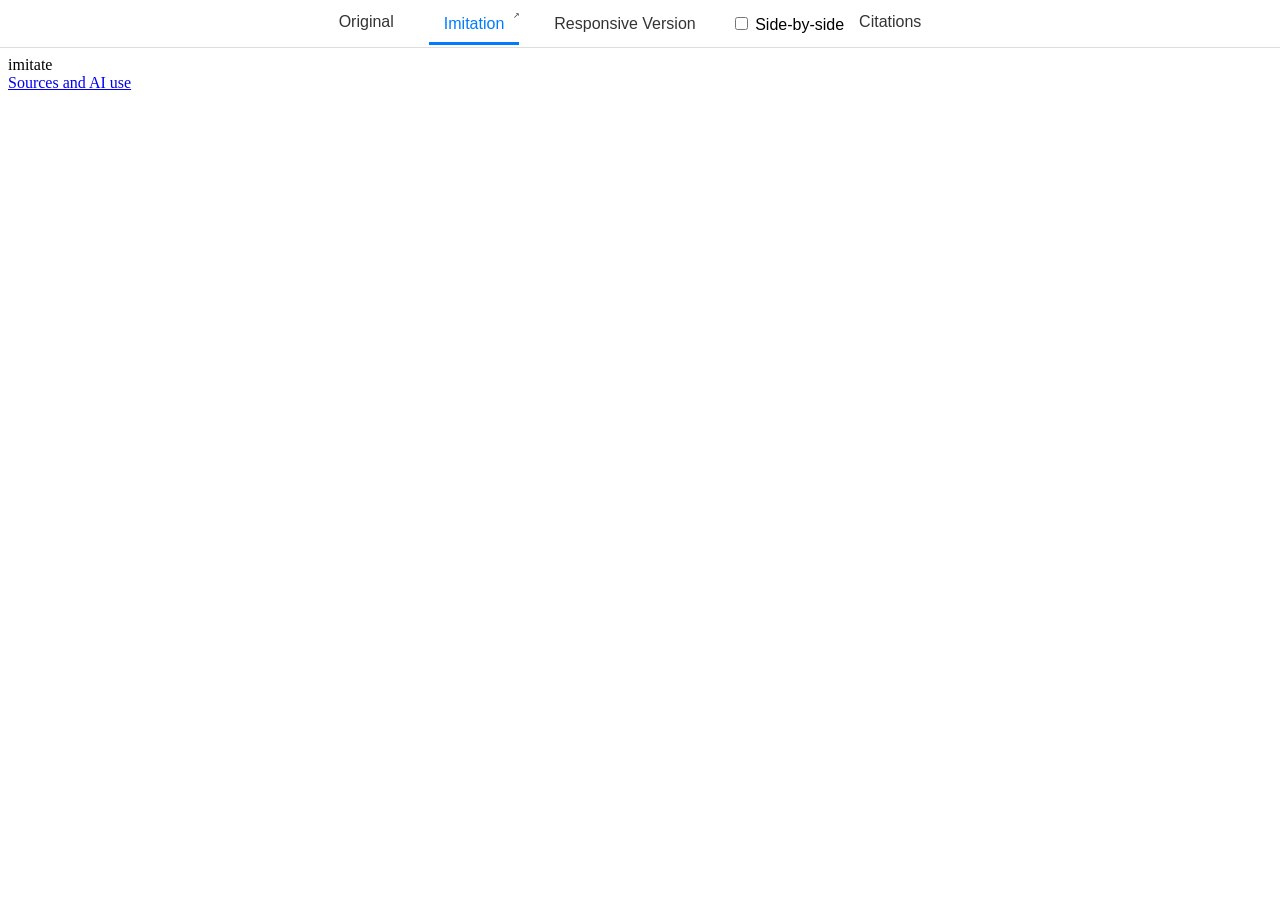
==== index.html @ 9d6712dc "Initial commit" ====
<!DOCTYPE html>
<!-- Change the original image and its source caption below. Keep the viewer structure. -->
<html lang="en">

<head>
  <meta charset="utf-8" />
  <meta name="viewport" content="width=device-width" />
  <title>Imitation Project</title>
  <link href="do_not_modify/style.css" rel="stylesheet" type="text/css" />
</head>

<body class="imitation">
  <header>
    <nav>
      <a class="orig-link" href="#original">Original</a>
      <span>
        <a href="#imitation" class="active">Imitation</a>
        <a href="imitation.html" class="popout-link imitation" target="_blank" rel="noopener" aria-label="Open design in a new tab"></a>
      </span>
      <span>
        <a href="#responsive" class="">Responsive Version</a>
        <a href="responsive.html" class="popout-link responsive" target="_blank" rel="noopener" aria-label="Open design in a new tab"></a>
      </span>
      <label class="sbs-toggle">
        <input type="checkbox" id="sbs">
        Side-by-side
      </label>
      <a href="citations.html" target="_blank" rel="noopener">Citations</a>
    </nav>
    <div class="popout-bar">
      <button id="minimize" aria-label="Toggle navigation"><svg xmlns="http://www.w3.org/2000/svg" width="24" height="24" fill="none"
          stroke="currentColor" stroke-width="2" stroke-linecap="round" stroke-linejoin="round"
          class="feather feather-arrow-up" viewBox="0 0 24 12">
          <polyline points="5 12 12 5 19 12"></polyline>
        </svg></button>


    </div>
  </header>
  <main>
    <div id="original" class="content">
      <div class="center">
        <!-- IMAGE TAG BELOW -->
        <!-- FIX SRC= AS NEEDED -->
        <figure>
          <img src=".lesson/assets/inout.png" alt="Example print layout; replace with your chosen original" />
          <!--<img src="original.jpg" />-->
          <figcaption>
            Example layout — replace this image and credit your original source here.
          </figcaption>
        </figure>
        <!-- END OF IMAGE TAG -->
        <!-- NOTHING ELSE TO EDIT HERE -->
      </div>
    </div>
    <div id="imitation" class="visible content">
      <iframe title="Fixed-size imitation" src="imitation.html"></iframe>
    </div>
    <div id="responsive" class="content">
      <iframe title="Responsive adaptation" src="responsive.html"></iframe>
    </div>
  </main>

  <script src="do_not_modify/script.js"></script>
</body>

</html>
---- do_not_modify/style.css ----
/***
 This code runs the overview view in
 index.html.

 NOT INTENDED TO BE MODIFIED BY STUDENTS
 (though if you want to change colors or 
 fonts or something, feel free)
***/

html {
  font-family: Verdana, Geneva, Tahoma, sans-serif;
}

body {
  margin: 0;
  padding: 0;
}
main iframe {
  width: 100%;
  height: calc(100vh - 68px);
  border: none;
}

main {
  padding: 8px;
}

.sbs main > div {
  border: 1px inset;
}

nav {
  margin: auto;
  display: flex;
  padding: 10px;
  align-items: center;
  justify-content: center;
  border-bottom: 1px solid #ddd; /* Adds a bottom border for the tab container */
}

nav a {
  padding: 10px 15px;
  color: #333;
  text-decoration: none;
  border-bottom: 3px solid transparent; /* Transparent border initially */
  margin-right: 20px;
  font-size: 16px;
  transition: border-color 300ms, color 300ms;
}

nav a:hover {
  color: #007bff; /* Change color on hover */
}

nav a.active {
  border-bottom: 3px solid #007bff; /* Underline active tab */
  color: #007bff;
}

.center figure {
  display: grid;
  grid-template-rows: 1fr auto; /* Image stretches, caption gets auto height */
  grid-template-columns: 1fr; /* Single column */
  align-items: center; /* Align items within their grid cells */
  justify-items: center;
  max-width: 100%; /* Prevent figure from overflowing horizontally */
  max-height: 100%; /* Prevent figure from overflowing vertically */
  margin: 0; /* Remove default margin */
  box-sizing: border-box;
  overflow: hidden; /* Prevent overflow */
}

.center img {
  max-width: 100%; /* Ensure the image doesn’t overflow horizontally */
  min-height: 100%; /* Force the image to fill the available height */
  max-height: 100%; /* Ensure the image doesn’t overflow vertically */
  width: auto; /* Maintain aspect ratio */
  object-fit: contain; /* Ensure the image fits nicely */
  grid-row: 1; /* Place the image in the first row */
}

.center figcaption {
  max-width: 100%; /* Ensure caption doesn’t overflow */
  word-wrap: break-word; /* Handle long words or links gracefully */
  text-align: center; /* Center-align the caption text */
  margin: 8px 0; /* Add spacing */
  font-size: 14px; /* Adjust font size as needed */
  grid-row: 2; /* Place the caption in the second row */
}

.content {
  opacity: 0;
  pointer-events: none;
}
.visible {
  display: block;
  opacity: 1;
  pointer-events: all;
  transition: opacity 500ms;
}
main {
  position: relative;
}
main div {
  position: absolute;
  top: 0;
  left: 0;
  width: calc(100% - 4px);
  height: calc(100vh - 66px);
}

/* Side-by-side code */

.sbs main {
  display: flex;
  gap: 10px;
}
/* Get rid of absolute positioning we used for cross-fade */
.sbs div {
  position: initial;
  box-sizing: border-box;
}
/* Just toggle display : block to display: none
Old-school style... */
.sbs .content {
  display: none;
}
.sbs .visible {
  display: block;
}
/* ALWAYS show the original */
.sbs #original {
  display: block;
  opacity: 1;
}
.orig-link {
  transition: opacity 300ms;
}
/* Don't show the original tab */
.sbs .orig-link {
  opacity: 0;
}
.sbs-toggle {
  transition: opacity 300ms;
}
.original .sbs-toggle {
  opacity: 0;
}

/* Popout link code */
header {
  position: sticky;
  top: 0;
  height: 48px;
}
.popout-bar {
  opacity: 0;
  transition: opacity 300ms;
}
header:hover .popout-bar {
  opacity: 1;
}
.popout-bar {
  display: flex;
  margin: auto;
  align-items: center;
  justify-content: flex-end;
  gap: 8px;
}

.popout-link {
  display: none;
  position: absolute;
  right: -16px;
  top: 0;
  padding-top: 0;
  margin-top: -4px;
}
nav span {
  position: relative;
}
.imitation .popout-link.imitation {
  display: inline-block;
}
.responsive .popout-link.responsive {
  display: inline-block;
}

#minimize {
  transition: transform 300ms;
  background: transparent;
  border: none;
}
header.minimized #minimize {
  transform: rotate(180deg);
}
header {
  transition: transform 300ms;
  z-index: 2;
}
header nav {
  height: 48px;
  box-sizing: border-box;
}
.minimized {
  transform: translateY(-48px);
}
.popout-link::after {
  content: "↗";
  font-size: 8px;
  vertical-align: super;
}
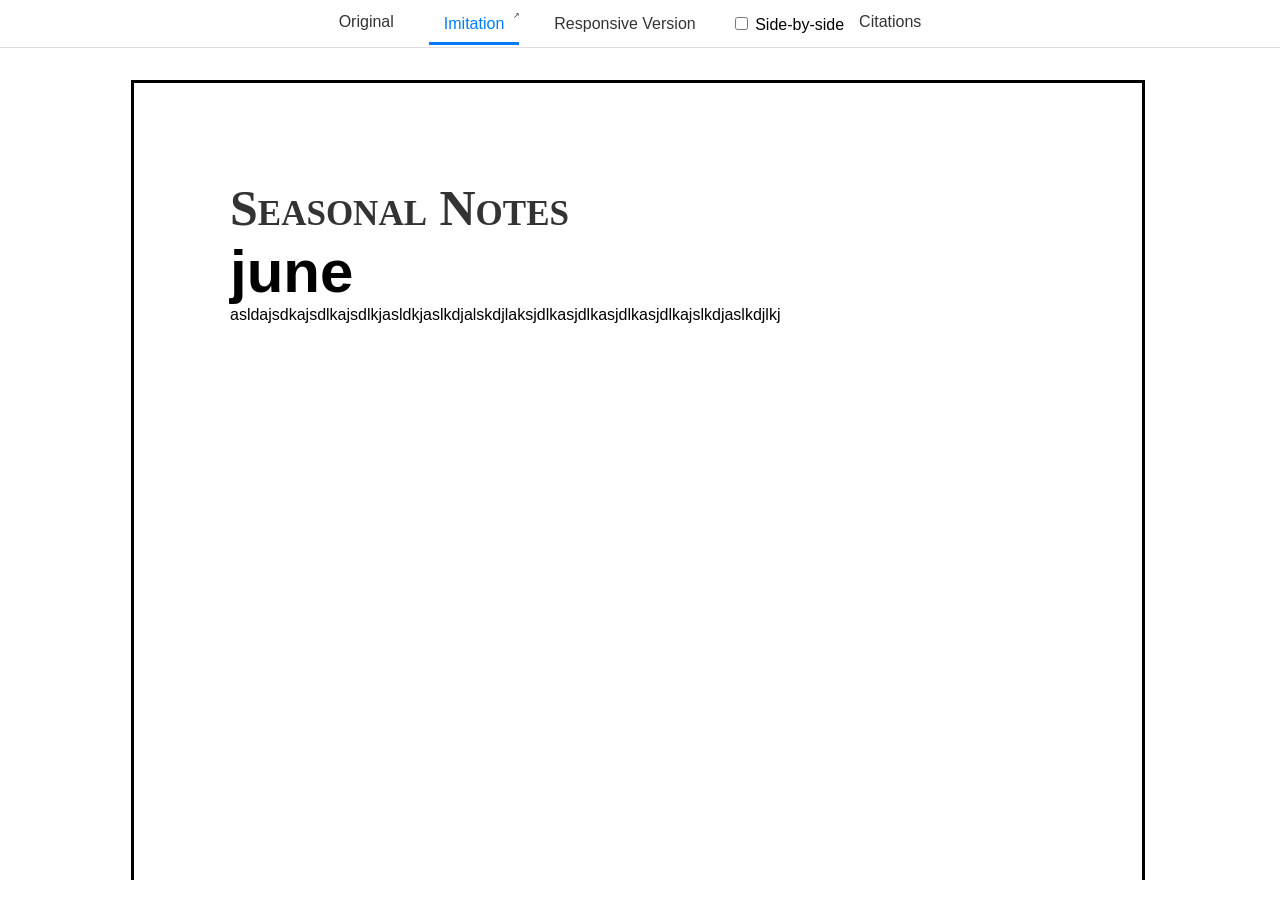
==== commit 3e211e15: "setup the page" ====
--- a/index.html
+++ b/index.html
@@ -15,11 +15,13 @@
       <a class="orig-link" href="#original">Original</a>
       <span>
         <a href="#imitation" class="active">Imitation</a>
-        <a href="imitation.html" class="popout-link imitation" target="_blank" rel="noopener" aria-label="Open design in a new tab"></a>
+        <a href="imitation.html" class="popout-link imitation" target="_blank" rel="noopener"
+          aria-label="Open design in a new tab"></a>
       </span>
       <span>
         <a href="#responsive" class="">Responsive Version</a>
-        <a href="responsive.html" class="popout-link responsive" target="_blank" rel="noopener" aria-label="Open design in a new tab"></a>
+        <a href="responsive.html" class="popout-link responsive" target="_blank" rel="noopener"
+          aria-label="Open design in a new tab"></a>
       </span>
       <label class="sbs-toggle">
         <input type="checkbox" id="sbs">
@@ -28,8 +30,8 @@
       <a href="citations.html" target="_blank" rel="noopener">Citations</a>
     </nav>
     <div class="popout-bar">
-      <button id="minimize" aria-label="Toggle navigation"><svg xmlns="http://www.w3.org/2000/svg" width="24" height="24" fill="none"
-          stroke="currentColor" stroke-width="2" stroke-linecap="round" stroke-linejoin="round"
+      <button id="minimize" aria-label="Toggle navigation"><svg xmlns="http://www.w3.org/2000/svg" width="24"
+          height="24" fill="none" stroke="currentColor" stroke-width="2" stroke-linecap="round" stroke-linejoin="round"
           class="feather feather-arrow-up" viewBox="0 0 24 12">
           <polyline points="5 12 12 5 19 12"></polyline>
         </svg></button>
@@ -43,7 +45,7 @@
         <!-- IMAGE TAG BELOW -->
         <!-- FIX SRC= AS NEEDED -->
         <figure>
-          <img src=".lesson/assets/inout.png" alt="Example print layout; replace with your chosen original" />
+          <img src="images/layout.jpg" alt="Example print layout; replace with your chosen original" />
           <!--<img src="original.jpg" />-->
           <figcaption>
             Example layout — replace this image and credit your original source here.
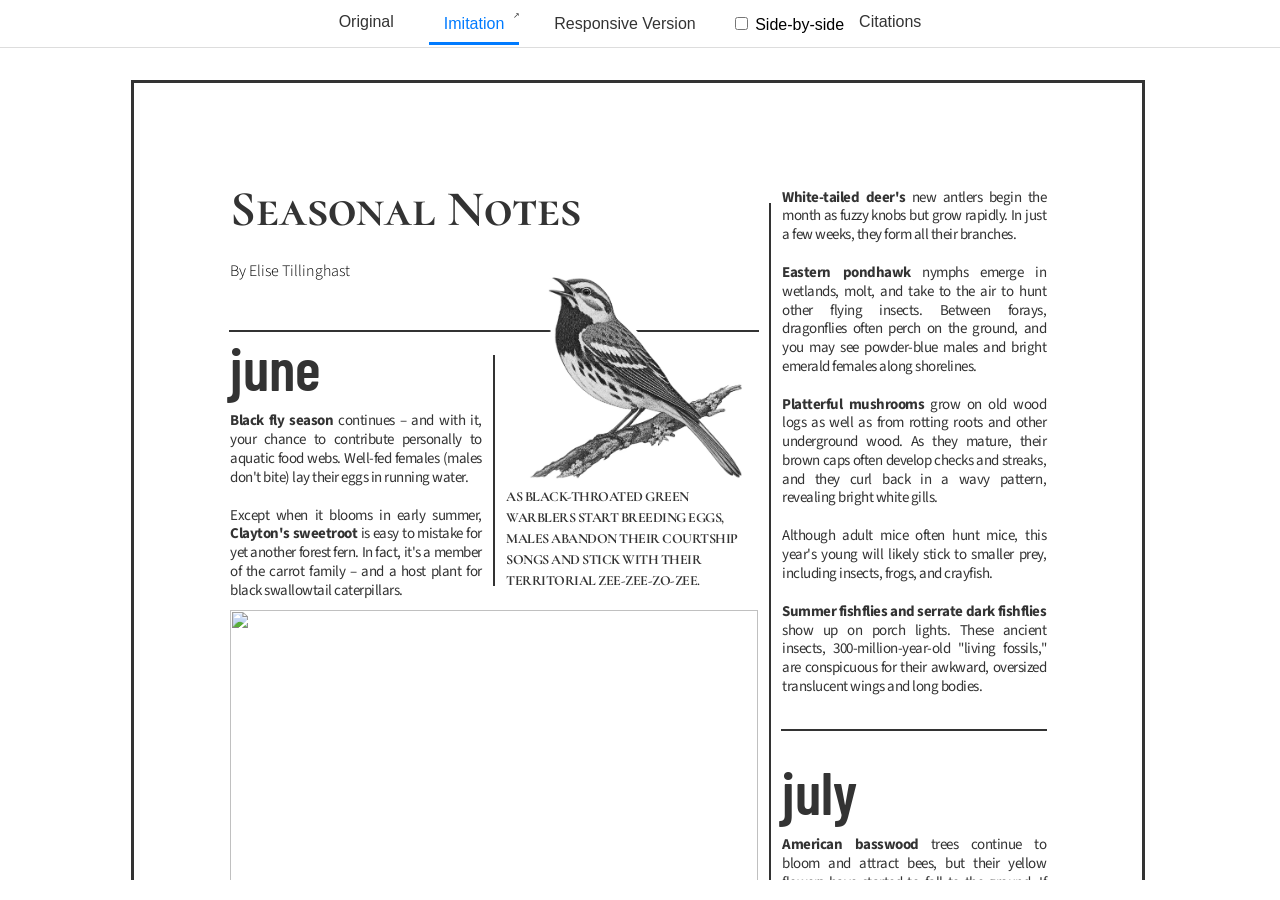
==== commit d8b6f12f: "added bird image and tweaked styling further" ====
--- a/index.html
+++ b/index.html
@@ -45,7 +45,7 @@
         <!-- IMAGE TAG BELOW -->
         <!-- FIX SRC= AS NEEDED -->
         <figure>
-          <img src="images/layout.jpg" alt="Example print layout; replace with your chosen original" />
+          <img src="images/layout.png" alt="Example print layout; replace with your chosen original" />
           <!--<img src="original.jpg" />-->
           <figcaption>
             Example layout — replace this image and credit your original source here.
